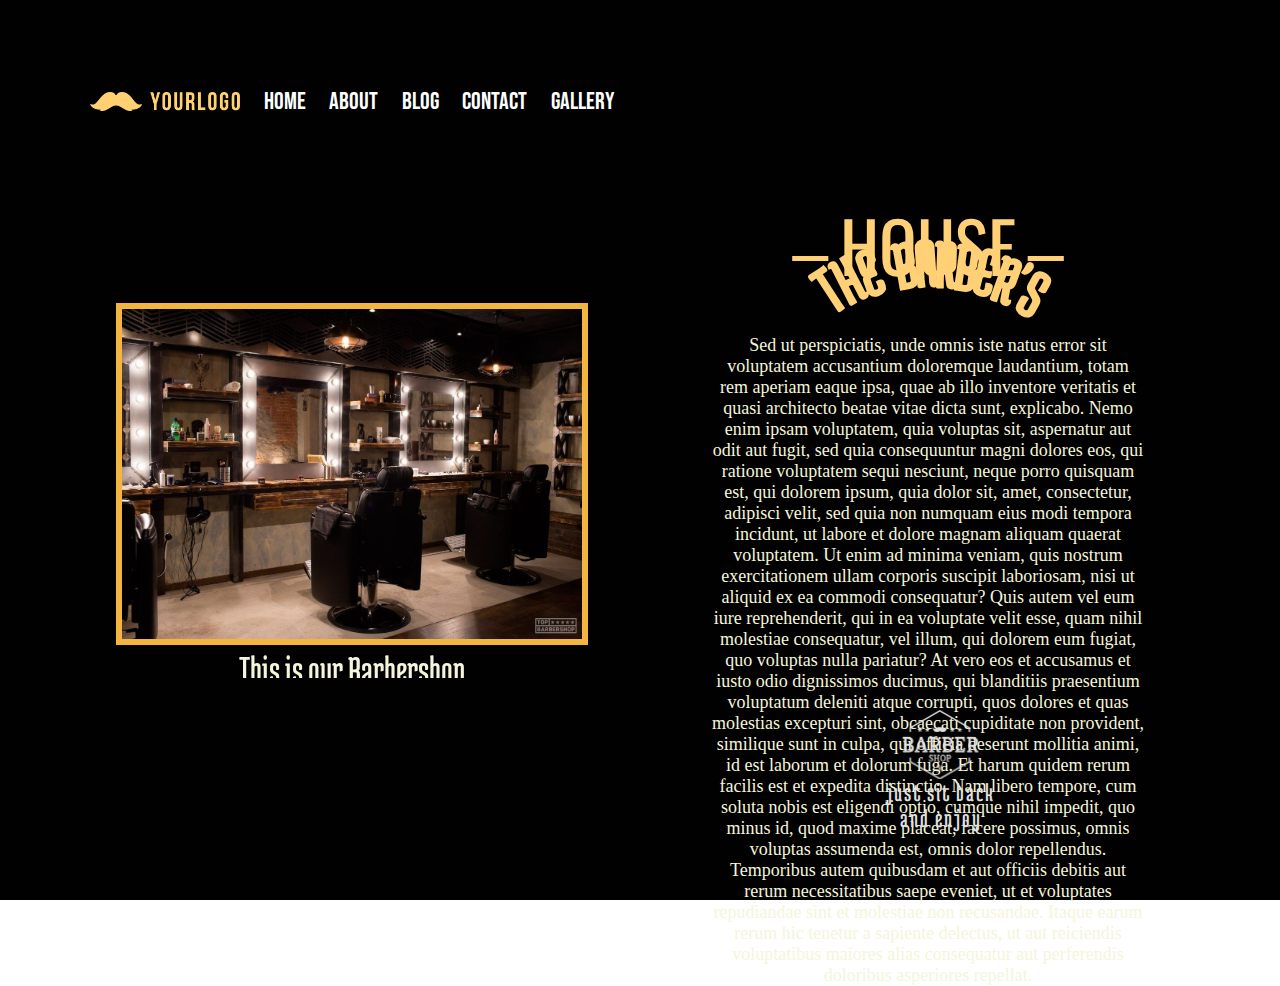
==== assets/pages/about.html @ ef4d0730 "finish about and start blog" ====
<!DOCTYPE html>
<html lang="en">

<head>
    <meta charset="UTF-8">
    <meta http-equiv="X-UA-Compatible" content="IE=edge">
    <meta name="viewport" content="width=device-width, initial-scale=1.0">
    <title>About Us - Barbershop</title>
    <link rel="stylesheet" href="../css/index.css">
    <link rel="stylesheet" href="../css/logo.css">
    <link rel="stylesheet" href="../css/about.css">
</head>

<body>
    <div class="grand-container">
        <div class="left-container left-container-about-us">
            <ol class="menu-list">
                <li>
                    <p class="logo-must"></p>
                </li>
                <li class="menu-elements">
                    <a href="../../index.html" class="menu-elements-link">HOME</a>
                </li>
                <li class="menu-elements">
                    <a href="#" class="menu-elements-link">ABOUT</a>
                </li>
                <li class="menu-elements">
                    <a href="#" class="menu-elements-link">BLOG</a>
                </li>
                <li class="menu-elements">
                    <a href="#" class="menu-elements-link">CONTACT</a>
                </li>
                <li class="menu-elements">
                    <a href="#" class="menu-elements-link">GALLERY</a>
                </li>
            </ol>

            <div class="aboutUs-slider">
                <div class="aboutUs-slider-slide">
                    <img src="../img/Fotobarbershop/aboutUsFotoN1.jpg" class="aboutUs-slider-slide-foto" alt="Barbershop">
                    <p class="aboutUs-slider-slide-info">This is our Barbershop</p>
                </div>
                <div class="aboutUs-slider-slide">
                    <img src="../img/Fotobarbershop/aboutUsFotoN2.jpg" class="aboutUs-slider-slide-foto" alt="Barbershop">
                    <p class="aboutUs-slider-slide-info">This is our Barbershop</p>
                </div>
                <div class="aboutUs-slider-slide">
                    <img src="../img/Fotobarbershop/aboutUsFotoN3.jpg" class="aboutUs-slider-slide-foto" alt="Barbershop">
                    <p class="aboutUs-slider-slide-info">This is our Barbershop</p>
                </div>
                <div class="aboutUs-slider-slide">
                    <img src="../img/Fotobarbershop/aboutUsFotoN4.jpg" class="aboutUs-slider-slide-foto" alt="Barbershop">
                    <p class="aboutUs-slider-slide-info">This is our Barbershop</p>
                </div>
                <div class="aboutUs-slider-slide">
                    <img src="../img/Fotobarbershop/aboutUsFotoN5.jpg" class="aboutUs-slider-slide-foto" alt="Barbershop">
                    <p class="aboutUs-slider-slide-info">This is our Barbershop</p>
                </div>
                <div class="aboutUs-slider-slide">
                    <img src="../img/Fotobarbershop/aboutUsFotoN6.jpg" class="aboutUs-slider-slide-foto" alt="Barbershop">
                    <p class="aboutUs-slider-slide-info">This is our Barbershop</p>
                </div>
            </div>

        </div>
        <div class="right-container">
            <div class="logo-container logo-container-about-us">
                <div class="logo-header">
                    <b>T</b>
                    <b>H</b>
                    <b>E</b>
                    <b>B</b>
                    <b>A</b>
                    <b>R</b>
                    <b>B</b>
                    <b>E</b>
                    <b>R</b>
                    <b>'</b>
                    <b>S</b>
                </div>
                <div class="logo-footer">
                    <p class="logo-footer_lines">_</p>
                    <p class="logo-footer_p"> HOUSE </p>
                    <p class="logo-footer_lines">_</p>
                </div>
            </div>
            <div class="right-container-about-us-content">
                <p class="right-container-about-us-content-text">
                    Sed ut perspiciatis, unde omnis iste natus error sit voluptatem accusantium doloremque laudantium, totam rem aperiam eaque ipsa, quae ab illo inventore veritatis et quasi architecto beatae vitae dicta sunt, explicabo. Nemo enim ipsam voluptatem, quia
                    voluptas sit, aspernatur aut odit aut fugit, sed quia consequuntur magni dolores eos, qui ratione voluptatem sequi nesciunt, neque porro quisquam est, qui dolorem ipsum, quia dolor sit, amet, consectetur, adipisci velit, sed quia non
                    numquam eius modi tempora incidunt, ut labore et dolore magnam aliquam quaerat voluptatem. Ut enim ad minima veniam, quis nostrum exercitationem ullam corporis suscipit laboriosam, nisi ut aliquid ex ea commodi consequatur? Quis autem
                    vel eum iure reprehenderit, qui in ea voluptate velit esse, quam nihil molestiae consequatur, vel illum, qui dolorem eum fugiat, quo voluptas nulla pariatur? At vero eos et accusamus et iusto odio dignissimos ducimus, qui blanditiis
                    praesentium voluptatum deleniti atque corrupti, quos dolores et quas molestias excepturi sint, obcaecati cupiditate non provident, similique sunt in culpa, qui officia deserunt mollitia animi, id est laborum et dolorum fuga. Et harum
                    quidem rerum facilis est et expedita distinctio. Nam libero tempore, cum soluta nobis est eligendi optio, cumque nihil impedit, quo minus id, quod maxime placeat, facere possimus, omnis voluptas assumenda est, omnis dolor repellendus.
                    Temporibus autem quibusdam et aut officiis debitis aut rerum necessitatibus saepe eveniet, ut et voluptates repudiandae sint et molestiae non recusandae. Itaque earum rerum hic tenetur a sapiente delectus, ut aut reiciendis voluptatibus
                    maiores alias consequatur aut perferendis doloribus asperiores repellat.
                </p>
            </div>
            <div class="circle-container circle-container-about-us">
                <svg xmlns="http://www.w3.org/2000/svg" xmlns:xlink="http://www.w3.org/1999/xlink" width="303" height="278" viewBox="0 0 303 278"><g><g><image width="303" height="278" xlink:href="[data-uri]"/></g></g></svg>
                <p class="tagline">just sit back</p>
                <p class="tagline">and enjoy</p>
            </div>
        </div>
        <script src="https://code.jquery.com/jquery-3.6.0.min.js"></script>
        <script src="../js/slick.min.js"></script>
        <script src="../js/index.js"></script>
</body>

</html>
---- assets/css/index.css ----
@import url('https://fonts.googleapis.com/css2?family=Bebas+Neue&display=swap');
@import url('https://fonts.googleapis.com/css2?family=Medula+One&display=swap');
@import url('https://fonts.googleapis.com/css2?family=Oswald:wght@200;300;400;500;600;700&display=swap');

/*  

font-family: 'Medula One', cursive;
font-family: 'Oswald', sans-serif;
font-family: "Oswald - Semi Bold";
font-family: "Bebas Neue";

 */

* {
    margin: 0;
    padding: 0;
}

.grand-container {
    background-image: url("../img/bacground.png");
    width: 100vw;
    height: 100vh;
    background-color: #010101;
    display: flex;
    align-items: center;
    justify-content: center;
    flex-direction: row;
    color: beige;
}

.left-container {
    width: 45%;
    height: 90%;
    display: flex;
    align-items: center;
    justify-content: center;
    flex-direction: column;
}

.menu-list {
    width: 95%;
    height: 10%;
    display: flex;
    align-items: center;
    justify-content: space-around;
    flex-direction: row;
    list-style: none;
}

.logo-must {
    background-image: url("/assets/img/img-logo-mush.svg");
    background-size: 100%;
    background-repeat: no-repeat;
    width: 150px;
    height: 20px;
}

.menu-elements {
    font-family: "Bebas Neue";
}

.menu-elements-link {
    text-decoration: none;
    font-size: 24px;
    color: white;
    cursor: pointer;
    position: relative;
    z-index: 999;
}

.logo-container {
    width: 95%;
    height: 40%;
    display: flex;
    align-items: center;
    justify-content: center;
    flex-direction: column;
    font-size: 70px;
    margin-top: -10%;
}

.logo-header {
    color: #ffd076;
    font-family: "Medula One";
    text-align: center;
    font-size: 77px;
}

.logo-footer {
    color: #ffd076;
    display: flex;
    align-items: center;
    justify-content: center;
    flex-direction: row;
}

.logo-footer_lines {
    z-index: 10;
    color: #ffd076;
    font-weight: 900;
    padding: 0 5% 13% 5%;
}

.logo-footer_p {
    z-index: 10;
    font-family: 'Oswald', sans-serif;
}

.information-container {
    background-image: url("../img/bacground.png");
    background-color: #925d0d;
    width: 55%;
    height: 40%;
    display: flex;
    align-items: center;
    justify-content: center;
    flex-direction: column;
    border: 6px solid #f2b541;
    margin-top: 5%;
}

.header-information-container {
    width: 80%;
    height: 10%;
    padding-top: 10%;
    display: flex;
    align-items: center;
    justify-content: center;
    flex-direction: column;
    font-family: Oswald;
    font-size: 35px;
    letter-spacing: 3px;
}

.content-information-container {
    width: 68%;
    height: 35%;
    display: flex;
    align-items: center;
    justify-content: center;
    flex-direction: column;
    font-family: "Bebas Neue";
    font-size: 20px;
    text-align: center;
}

.button-information-container {
    width: 80%;
    height: 35%;
    display: flex;
    align-items: center;
    justify-content: space-around;
    flex-direction: row;
    font-family: Oswald;
    font-size: 20px;
}

.button-information {
    width: 48%;
    background: none;
    outline: none;
    border: none;
    font-size: 18px;
    color: #f2b541;
    font-family: "Oswald";
    font-weight: 900;
    letter-spacing: 1px;
}

.button-information:hover {
    background-color: #f2b541;
    color: #77541f;
}

.links-container {
    width: 95%;
    height: 10%;
}

.links-list {
    display: flex;
    align-items: center;
    justify-content: center;
    flex-direction: row;
    list-style: none;
}

.links-elements {
    margin: 0 2% 0 2%;
    text-decoration: none;
    background-repeat: no-repeat;
    background-position: center;
    background-size: 95%;
    width: 25px;
    height: 25px;
    padding-top: 10%;
}

.links-elements-fb {
    background-image: url("../img/Facebook.svg");
    background-size: 47%;
}

.links-elements-inst {
    background-image: url("../img/Instagram.svg");
}

.links-elements-twit {
    background-image: url("../img/Twitter.svg");
}

.right-container {
    width: 45%;
    height: 90%;
    display: flex;
    justify-content: center;
    align-items: center;
}

.right-content-container {
    background-image: url("../img/Fotobarbershop/TitleFoto.jpg");
    background-size: 120%;
    background-position: center;
    background-repeat: no-repeat;
    width: 75%;
    height: 87%;
    border: 20px solid #88714d;
    display: flex;
    justify-content: center;
    align-items: center;
}

.circle-container {
    position: relative;
    left: -52.8%;
    display: flex;
    border-radius: 50%;
    width: 25%;
    height: 22%;
    z-index: 100;
    display: flex;
    justify-content: center;
    align-items: center;
    flex-direction: column;
}

.tagline {
    font-family: "Medula One";
    color: #E1E0E0;
    font-size: 26px;
    letter-spacing: 2px;
}
---- assets/css/logo.css ----
/* Big logo */

.logo-header {
    position: relative;
    top: 110%;
    background: none;
    width: 60%;
    padding: 15% 0;
    border-radius: 50%;
    margin: 0 auto;
    font: 4.5vmin monospace;
}

.logo-header b {
    position: absolute;
    left: 50%;
    width: 0;
    font-family: "Medula One";
    font-size: 70px;
}

.logo-header b:nth-of-type(-n+11) {
    bottom: 50%;
    -ms-transform-origin: 0% 100%;
    -webkit-transform-origin: 0% 100%;
    transform-origin: 0% 100%;
    padding-bottom: 50%;
}

.logo-header b:nth-of-type(1) {
    -ms-transform: rotate(327deg);
    -webkit-transform: rotate(327deg);
    transform: rotate(327deg);
}

.logo-header b:nth-of-type(2) {
    -ms-transform: rotate(333deg);
    -webkit-transform: rotate(333deg);
    transform: rotate(333deg);
}

.logo-header b:nth-of-type(3) {
    -ms-transform: rotate(340deg);
    -webkit-transform: rotate(340deg);
    transform: rotate(340deg);
}

.logo-header b:nth-of-type(4) {
    -ms-transform: rotate(350deg);
    -webkit-transform: rotate(350deg);
    transform: rotate(350deg);
}

.logo-header b:nth-of-type(5) {
    -ms-transform: rotate(356deg);
    -webkit-transform: rotate(356deg);
    transform: rotate(356deg);
}

.logo-header b:nth-of-type(6) {
    -ms-transform: rotate(362deg);
    -webkit-transform: rotate(362deg);
    transform: rotate(362deg);
}

.logo-header b:nth-of-type(7) {
    -ms-transform: rotate(368deg);
    -webkit-transform: rotate(368deg);
    transform: rotate(368deg);
}

.logo-header b:nth-of-type(8) {
    -ms-transform: rotate(374deg);
    -webkit-transform: rotate(374deg);
    transform: rotate(374deg);
}

.logo-header b:nth-of-type(9) {
    -ms-transform: rotate(380deg);
    -webkit-transform: rotate(380deg);
    transform: rotate(380deg);
}

.logo-header b:nth-of-type(10) {
    -ms-transform: rotate(386deg);
    -webkit-transform: rotate(386deg);
    transform: rotate(386deg);
}

.logo-header b:nth-of-type(11) {
    -ms-transform: rotate(389deg);
    -webkit-transform: rotate(389deg);
    transform: rotate(389deg);
}
---- assets/css/about.css ----
.left-container-about-us {
    min-width: 0;
}

.aboutUs-slider {
    display: flex;
    width: 100%;
    height: 86%;
    justify-content: center;
    align-items: center;
}

.aboutUs-slider-slide {
    text-align: center;
}

.aboutUs-slider-slide-foto {
    width: 80%;
    height: 88%;
    border: 6px solid #f2b541;
}

.aboutUs-slider-slide-info {
    font-size: 40px;
    font-family: "Medula One";
}

.slick-list {
    overflow: hidden;
}

.slick-track {
    display: flex;
}

.right-container {
    width: 45%;
    height: 90%;
    display: flex;
    flex-direction: column;
}

.logo-container-about-us {
    margin: -12% 0 0 0;
}

.right-container-about-us-content {
    padding: 2%;
    width: 75%;
    height: 27%;
}

.right-container-about-us-content-text {
    text-align: center;
    font-size: 18px;
}

.circle-container-about-us {
    width: 20%;
    height: 15%;
    margin: 25% 0 0 110%;
}
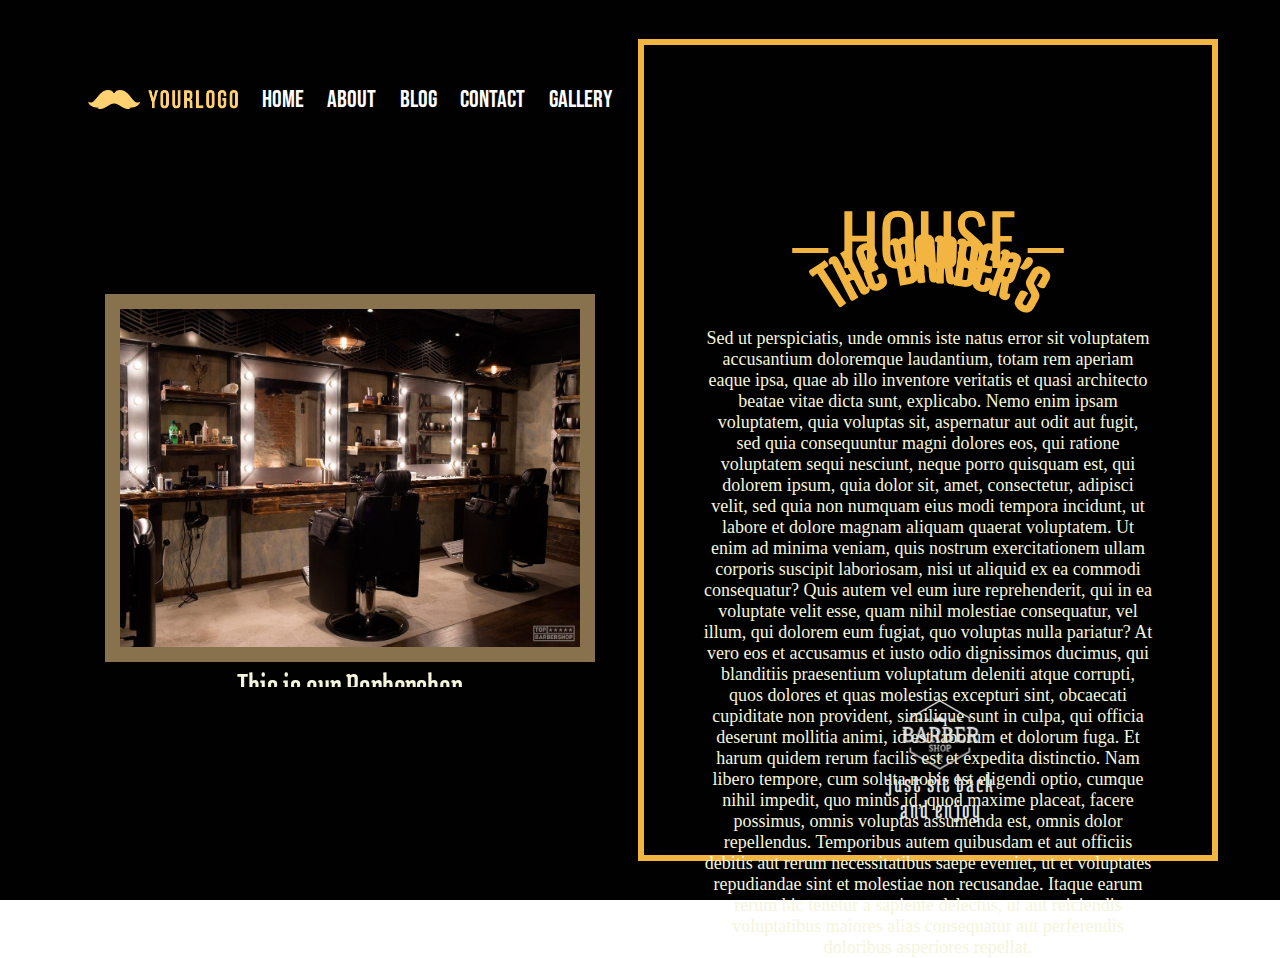
==== commit 9303c583: "finish blog" ====
--- a/assets/pages/about.html
+++ b/assets/pages/about.html
@@ -25,7 +25,7 @@
                     <a href="#" class="menu-elements-link">ABOUT</a>
                 </li>
                 <li class="menu-elements">
-                    <a href="#" class="menu-elements-link">BLOG</a>
+                    <a href="./blog.html" class="menu-elements-link">BLOG</a>
                 </li>
                 <li class="menu-elements">
                     <a href="#" class="menu-elements-link">CONTACT</a>
--- a/assets/css/index.css
+++ b/assets/css/index.css
@@ -80,14 +80,14 @@
 }
 
 .logo-header {
-    color: #ffd076;
+    color: #f2b541;
     font-family: "Medula One";
     text-align: center;
     font-size: 77px;
 }
 
 .logo-footer {
-    color: #ffd076;
+    color: #f2b541;
     display: flex;
     align-items: center;
     justify-content: center;
@@ -96,7 +96,7 @@
 
 .logo-footer_lines {
     z-index: 10;
-    color: #ffd076;
+    color: #f2b541;
     font-weight: 900;
     padding: 0 5% 13% 5%;
 }
--- a/assets/css/about.css
+++ b/assets/css/about.css
@@ -5,7 +5,7 @@
 .aboutUs-slider {
     display: flex;
     width: 100%;
-    height: 86%;
+    height: 86.5%;
     justify-content: center;
     align-items: center;
 }
@@ -16,8 +16,8 @@
 
 .aboutUs-slider-slide-foto {
     width: 80%;
-    height: 88%;
-    border: 6px solid #f2b541;
+    height: 86%;
+    border: 15px solid #88714d;
 }
 
 .aboutUs-slider-slide-info {
@@ -34,19 +34,20 @@
 }
 
 .right-container {
-    width: 45%;
+    width: 44.39%;
     height: 90%;
     display: flex;
     flex-direction: column;
+    border: 6px solid #f2b541;
 }
 
 .logo-container-about-us {
-    margin: -12% 0 0 0;
+    margin: -15% 0 0 0;
 }
 
 .right-container-about-us-content {
     padding: 2%;
-    width: 75%;
+    width: 79%;
     height: 27%;
 }
 
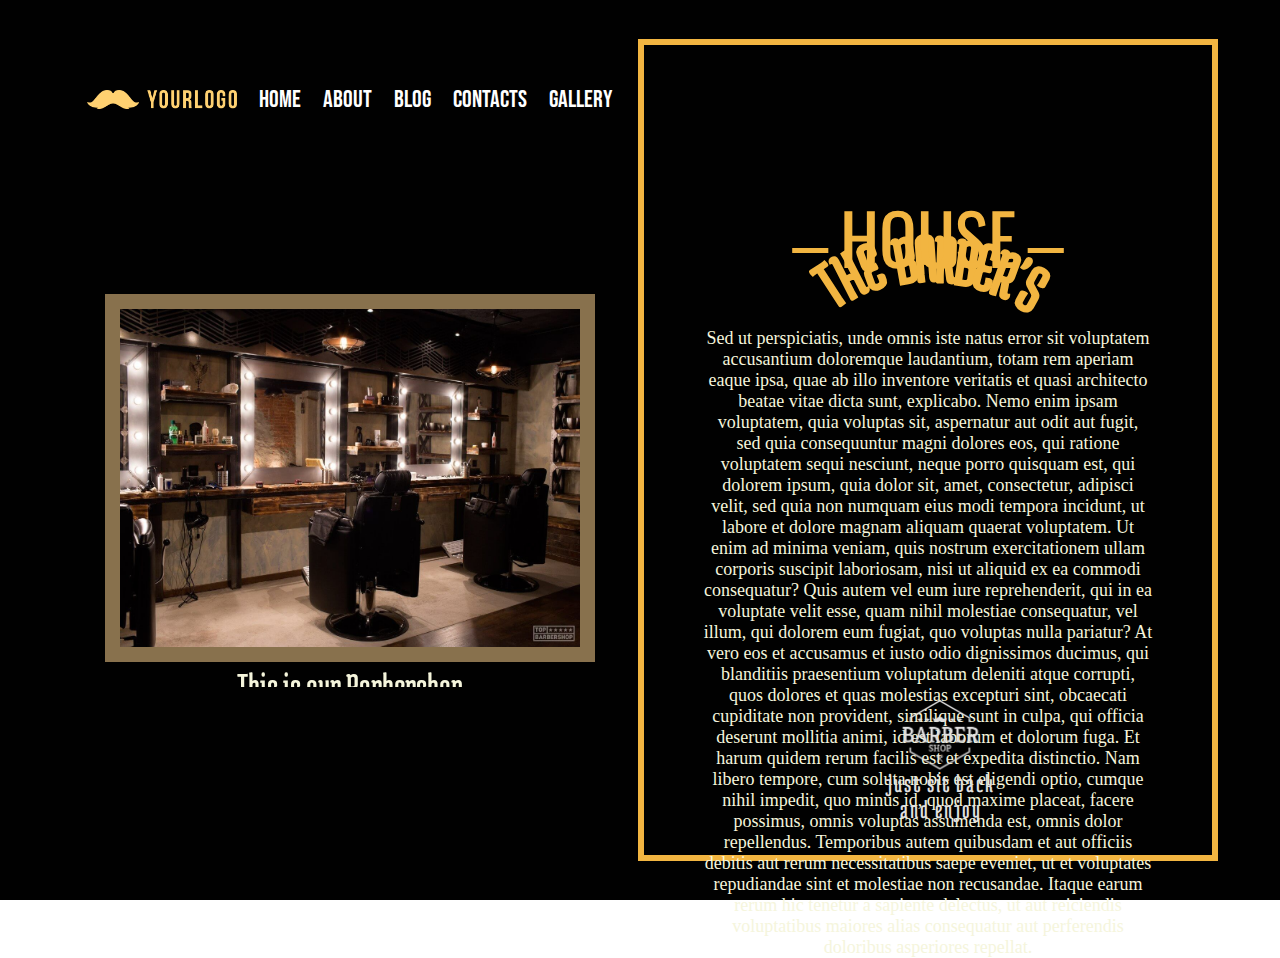
==== commit 90d29763: "add contacts block" ====
--- a/assets/pages/about.html
+++ b/assets/pages/about.html
@@ -28,7 +28,7 @@
                     <a href="./blog.html" class="menu-elements-link">BLOG</a>
                 </li>
                 <li class="menu-elements">
-                    <a href="#" class="menu-elements-link">CONTACT</a>
+                    <a href="../pages/contact.html" class="menu-elements-link">CONTACTS</a>
                 </li>
                 <li class="menu-elements">
                     <a href="#" class="menu-elements-link">GALLERY</a>
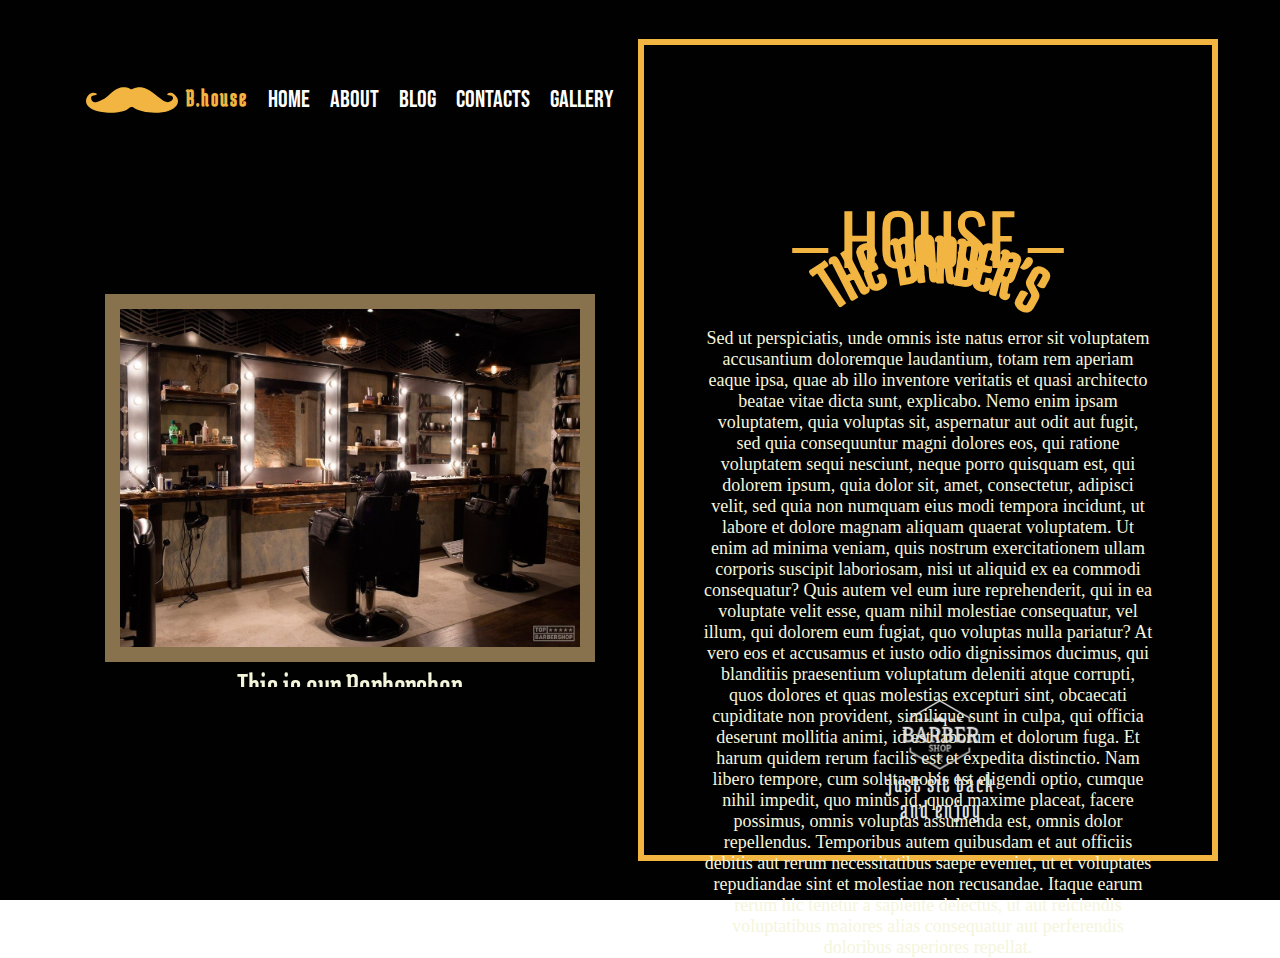
==== commit e75ae720: "add finish contacts" ====
--- a/assets/pages/about.html
+++ b/assets/pages/about.html
@@ -15,8 +15,9 @@
     <div class="grand-container">
         <div class="left-container left-container-about-us">
             <ol class="menu-list">
-                <li>
+                <li class="logo-must-container">
                     <p class="logo-must"></p>
+                    <p class="logo-must-text">B.house</p>
                 </li>
                 <li class="menu-elements">
                     <a href="../../index.html" class="menu-elements-link">HOME</a>
--- a/assets/css/index.css
+++ b/assets/css/index.css
@@ -47,12 +47,27 @@
     list-style: none;
 }
 
+.logo-must-container {
+    display: flex;
+    flex-direction: row;
+}
+
 .logo-must {
-    background-image: url("/assets/img/img-logo-mush.svg");
+    background-image: url("/assets/img/2023997.svg");
     background-size: 100%;
+    background-position: center;
     background-repeat: no-repeat;
-    width: 150px;
-    height: 20px;
+    width: 100px;
+    height: 30px;
+}
+
+.logo-must-text {
+    color: #f2b541;
+    font-weight: 600;
+    font-size: 25px;
+    letter-spacing: 2px;
+    font-family: 'Medula One';
+    margin-left: 5%;
 }
 
 .menu-elements {
@@ -76,7 +91,7 @@
     justify-content: center;
     flex-direction: column;
     font-size: 70px;
-    margin-top: -10%;
+    margin-top: -9.6%;
 }
 
 .logo-header {
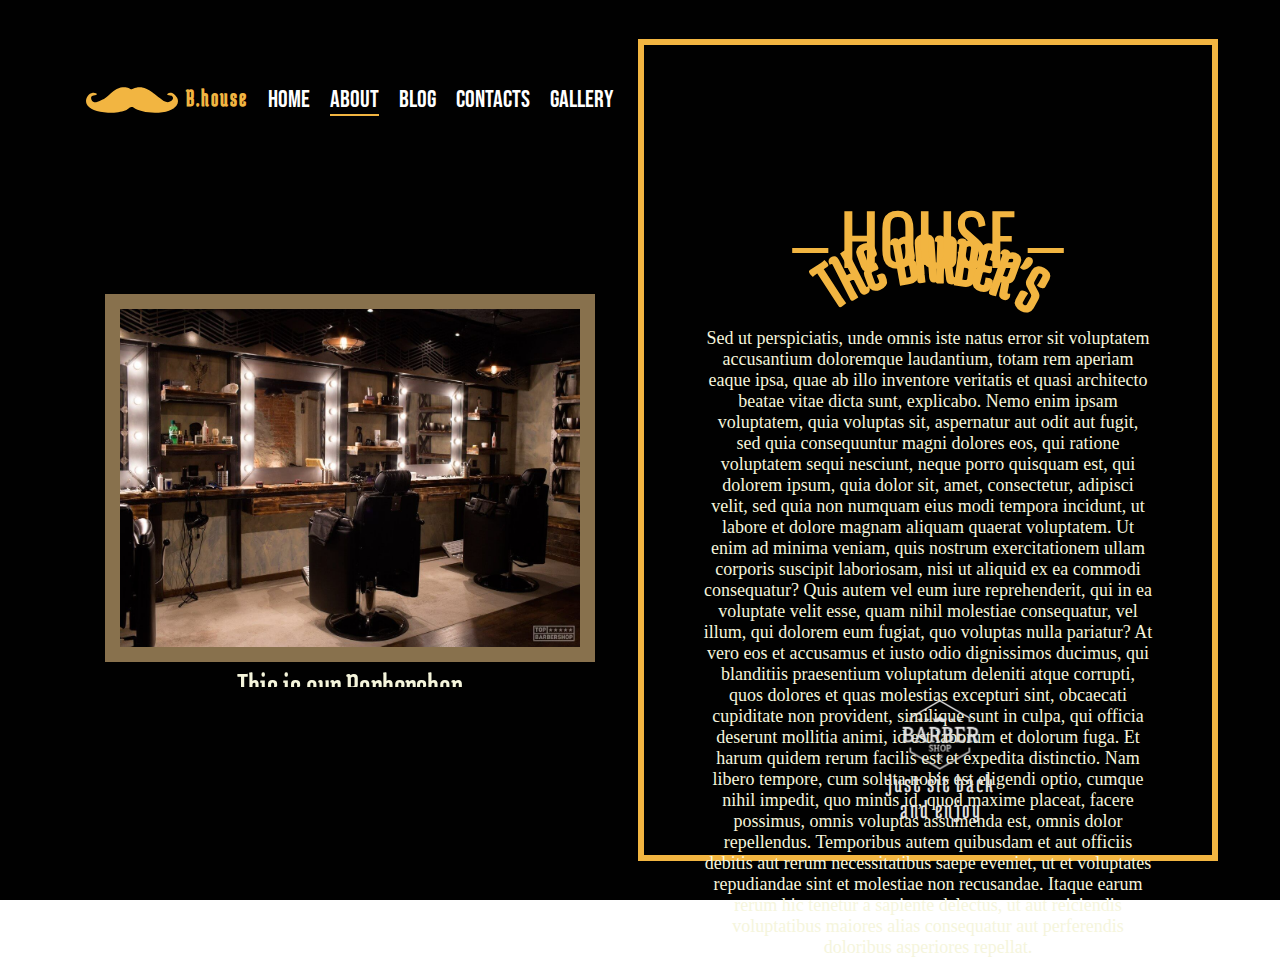
==== commit 1bb10a63: "add finish gallery and update home page" ====
--- a/assets/pages/about.html
+++ b/assets/pages/about.html
@@ -23,7 +23,7 @@
                     <a href="../../index.html" class="menu-elements-link">HOME</a>
                 </li>
                 <li class="menu-elements">
-                    <a href="#" class="menu-elements-link">ABOUT</a>
+                    <a href="#" class="menu-elements-link active-menu">ABOUT</a>
                 </li>
                 <li class="menu-elements">
                     <a href="./blog.html" class="menu-elements-link">BLOG</a>
@@ -32,7 +32,7 @@
                     <a href="../pages/contact.html" class="menu-elements-link">CONTACTS</a>
                 </li>
                 <li class="menu-elements">
-                    <a href="#" class="menu-elements-link">GALLERY</a>
+                    <a href="../pages/gallery.html" class="menu-elements-link">GALLERY</a>
                 </li>
             </ol>
 
--- a/assets/css/index.css
+++ b/assets/css/index.css
@@ -211,6 +211,10 @@
     padding-top: 10%;
 }
 
+.link-elements-link {
+    margin: 3% 2% 0 2%;
+}
+
 .links-elements-fb {
     background-image: url("../img/Facebook.svg");
     background-size: 47%;
@@ -264,4 +268,17 @@
     color: #E1E0E0;
     font-size: 26px;
     letter-spacing: 2px;
+}
+
+.menu-elements-link:hover {
+    border-bottom: 2px solid white;
+}
+
+.active-menu {
+    border-bottom: 2px solid #f2b541;
+}
+
+.button-information-gallery {
+    text-align: center;
+    text-decoration: none;
 }